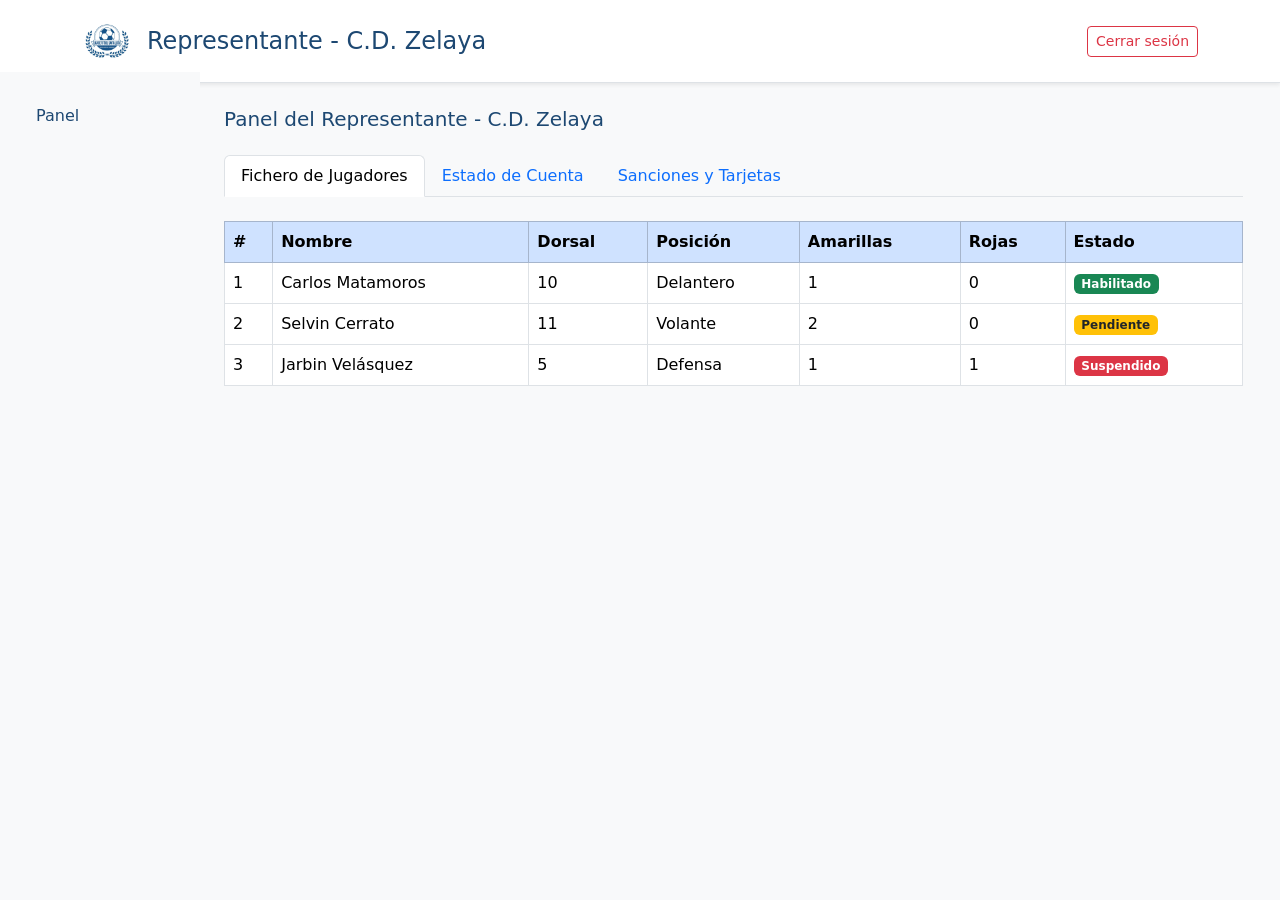
==== dashboard_representante.html @ b181c254 "Version Fronted" ====
<!DOCTYPE html>
<html lang="es">
<head>
  <meta charset="UTF-8" />
  <title>Dashboard Representante</title>
  <meta name="viewport" content="width=device-width, initial-scale=1" />
  <link href="https://cdn.jsdelivr.net/npm/bootstrap@5.3.0/dist/css/bootstrap.min.css" rel="stylesheet" />
  <link rel="stylesheet" href="css/styles.css" />
</head>
<body>

  <!-- Header -->
  <header class="bg-white py-3 border-bottom shadow-sm position-relative">
    <div class="container d-flex justify-content-between align-items-center">
      <div class="d-flex align-items-center">
        <img src="img/liga.jpg" alt="Logo Liga" style="height: 50px; margin-right: 15px;" />
        <h4 class="text-primary m-0">Representante - C.D. Zelaya</h4>
      </div>
      <a href="index.html" class="btn btn-outline-danger btn-sm">Cerrar sesión</a>
    </div>
  </header>

  <div class="container-fluid">
    <div class="row">
      <!-- Sidebar -->
      <nav class="col-md-2 bg-light sidebar py-4">
        <ul class="nav flex-column px-2">
          <li class="nav-item">
            <a class="nav-link active text-primary" href="#">Panel</a>
          </li>
        </ul>
      </nav>

      <!-- Main -->
      <main class="col-md-10 py-4">
        <div class="container">
          <h5 class="text-primary mb-4">Panel del Representante - C.D. Zelaya</h5>

          <!-- Tabs -->
          <ul class="nav nav-tabs mb-4" id="panelTabs">
            <li class="nav-item">
              <a class="nav-link active" data-bs-toggle="tab" href="#jugadores">Fichero de Jugadores</a>
            </li>
            <li class="nav-item">
              <a class="nav-link" data-bs-toggle="tab" href="#cuenta">Estado de Cuenta</a>
            </li>
            <li class="nav-item">
              <a class="nav-link" data-bs-toggle="tab" href="#sanciones">Sanciones y Tarjetas</a>
            </li>
          </ul>

          <!-- Contenido de tabs -->
          <div class="tab-content">

            <!-- Fichero -->
            <div class="tab-pane fade show active" id="jugadores">
              <div class="table-responsive">
                <table class="table table-bordered table-hover">
                  <thead class="table-primary">
                    <tr>
                      <th>#</th>
                      <th>Nombre</th>
                      <th>Dorsal</th>
                      <th>Posición</th>
                      <th>Amarillas</th>
                      <th>Rojas</th>
                      <th>Estado</th>
                    </tr>
                  </thead>
                  <tbody>
                    <tr>
                      <td>1</td>
                      <td>Carlos Matamoros</td>
                      <td>10</td>
                      <td>Delantero</td>
                      <td>1</td>
                      <td>0</td>
                      <td><span class="badge bg-success">Habilitado</span></td>
                    </tr>
                    <tr>
                      <td>2</td>
                      <td>Selvin Cerrato</td>
                      <td>11</td>
                      <td>Volante</td>
                      <td>2</td>
                      <td>0</td>
                      <td><span class="badge bg-warning text-dark">Pendiente</span></td>
                    </tr>
                    <tr>
                      <td>3</td>
                      <td>Jarbin Velásquez</td>
                      <td>5</td>
                      <td>Defensa</td>
                      <td>1</td>
                      <td>1</td>
                      <td><span class="badge bg-danger">Suspendido</span></td>
                    </tr>
                  </tbody>
                </table>
              </div>
            </div>

            <!-- Estado de cuenta -->
            <div class="tab-pane fade" id="cuenta">
              <div class="table-responsive">
                <table class="table table-striped table-bordered">
                  <thead class="table-secondary">
                    <tr>
                      <th>Fecha</th>
                      <th>Detalle</th>
                      <th>Monto (L)</th>
                      <th>Estado</th>
                    </tr>
                  </thead>
                  <tbody>
                    <tr>
                      <td>2025-07-13</td>
                      <td>Jornada 5 - Multas varias</td>
                      <td>400.00</td>
                      <td><span class="badge bg-success">Pagado</span></td>
                    </tr>
                    <tr>
                      <td>2025-07-20</td>
                      <td>Jornada 6 - 2 Amarillas, 1 Roja</td>
                      <td>600.00</td>
                      <td><span class="badge bg-warning text-dark">Pendiente</span></td>
                    </tr>
                    <tr>
                      <td>2025-07-27</td>
                      <td>Jornada 7 - Habilitación por roja</td>
                      <td>300.00</td>
                      <td><span class="badge bg-danger">En mora</span></td>
                    </tr>
                  </tbody>
                </table>
              </div>
            </div>

            <!-- Sanciones -->
            <div class="tab-pane fade" id="sanciones">
              <div class="table-responsive">
                <table class="table table-bordered">
                  <thead class="table-danger">
                    <tr>
                      <th>Jugador</th>
                      <th>Tipo</th>
                      <th>Jornada</th>
                      <th>Artículo</th>
                      <th>Sanción</th>
                      <th>Estado</th>
                    </tr>
                  </thead>
                  <tbody>
                    <tr>
                      <td>Jarbin Velásquez</td>
                      <td>Roja directa</td>
                      <td>Jornada 6</td>
                      <td>Art. 25</td>
                      <td>2 partidos</td>
                      <td><span class="badge bg-warning text-dark">Cumpliendo</span></td>
                    </tr>
                    <tr>
                      <td>Selvin Cerrato</td>
                      <td>Amarilla</td>
                      <td>Jornada 6</td>
                      <td>—</td>
                      <td>1 acumulada</td>
                      <td><span class="badge bg-success">Habilitado</span></td>
                    </tr>
                    <tr>
                      <td>Carlos Matamoros</td>
                      <td>Amarilla</td>
                      <td>Jornada 7</td>
                      <td>—</td>
                      <td>1 acumulada</td>
                      <td><span class="badge bg-success">Habilitado</span></td>
                    </tr>
                  </tbody>
                </table>
              </div>
            </div>

          </div> <!-- /tab-content -->
        </div>
      </main>
    </div>
  </div>

  <script src="https://cdn.jsdelivr.net/npm/bootstrap@5.3.0/dist/js/bootstrap.bundle.min.js"></script>
</body>
</html>
---- css/styles.css ----
body {
  background-color: #f8f9fa;
}

.text-primary {
  color: #1d4872 !important;
}

.btn-outline-primary {
  border-color: #1d4872;
  color: #1d4872;
}

.btn-outline-primary:hover {
  background-color: #1d4872;
  color: white;
}

.sidebar {
  height: 100vh;
  position: fixed;
  top: 72px;
  left: 0;
  width: 200px;
  padding-top: 20px;
}

main {
  margin-left: 200px;
}
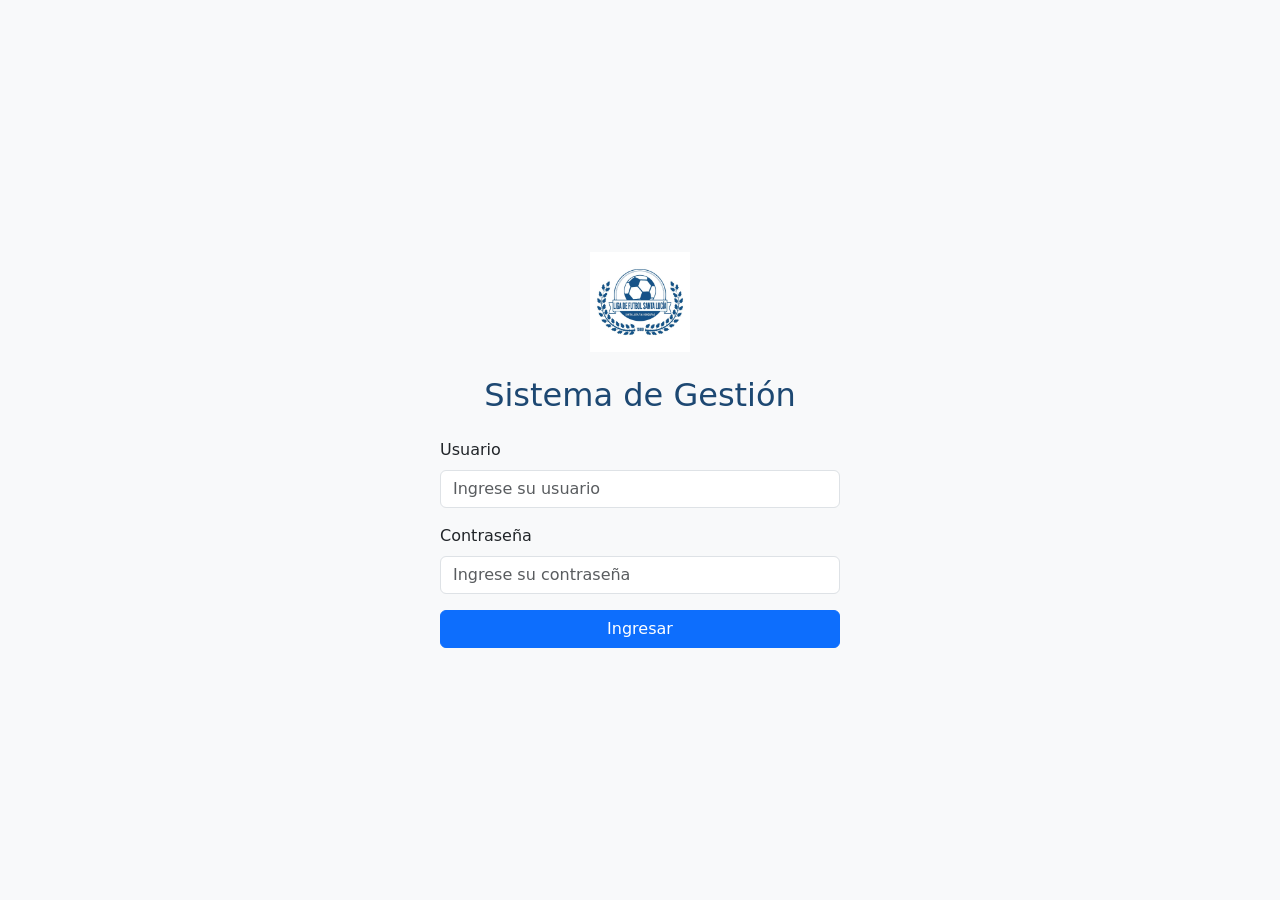
==== commit a57935ed: "Actualización: Dashboard representante con nombre y logo dinámico" ====
--- a/dashboard_representante.html
+++ b/dashboard_representante.html
@@ -13,10 +13,10 @@
   <header class="bg-white py-3 border-bottom shadow-sm position-relative">
     <div class="container d-flex justify-content-between align-items-center">
       <div class="d-flex align-items-center">
-        <img src="img/liga.jpg" alt="Logo Liga" style="height: 50px; margin-right: 15px;" />
-        <h4 class="text-primary m-0">Representante - C.D. Zelaya</h4>
+        <img id="logoEquipo" src="img/equipos/default.jpg" alt="Logo Equipo" style="height: 50px; margin-right: 15px;" />
+        <h4 id="nombreEquipo" class="text-primary m-0">Representante</h4>
       </div>
-      <a href="index.html" class="btn btn-outline-danger btn-sm">Cerrar sesión</a>
+      <a href="login.html" onclick="cerrarSesion()" class="btn btn-outline-danger btn-sm">Cerrar sesión</a>
     </div>
   </header>
 
@@ -34,7 +34,7 @@
       <!-- Main -->
       <main class="col-md-10 py-4">
         <div class="container">
-          <h5 class="text-primary mb-4">Panel del Representante - C.D. Zelaya</h5>
+          <h5 class="text-primary mb-4">Panel del Representante</h5>
 
           <!-- Tabs -->
           <ul class="nav nav-tabs mb-4" id="panelTabs">
@@ -186,6 +186,27 @@
     </div>
   </div>
 
+  <script>
+    document.addEventListener("DOMContentLoaded", () => {
+      const usuario = JSON.parse(localStorage.getItem("usuarioActivo"));
+
+      if (!usuario || !usuario.equipo) {
+        window.location.href = "login.html";
+        return;
+      }
+
+      const nombreEquipo = usuario.equipo;
+      const logoPath = `img/equipos/${nombreEquipo.toLowerCase()}.jpg`;
+
+      document.getElementById("nombreEquipo").textContent = `Representante - C.D. ${nombreEquipo}`;
+      document.getElementById("logoEquipo").src = logoPath;
+    });
+
+    function cerrarSesion() {
+      localStorage.removeItem("usuarioActivo");
+    }
+  </script>
+
   <script src="https://cdn.jsdelivr.net/npm/bootstrap@5.3.0/dist/js/bootstrap.bundle.min.js"></script>
 </body>
 </html>
